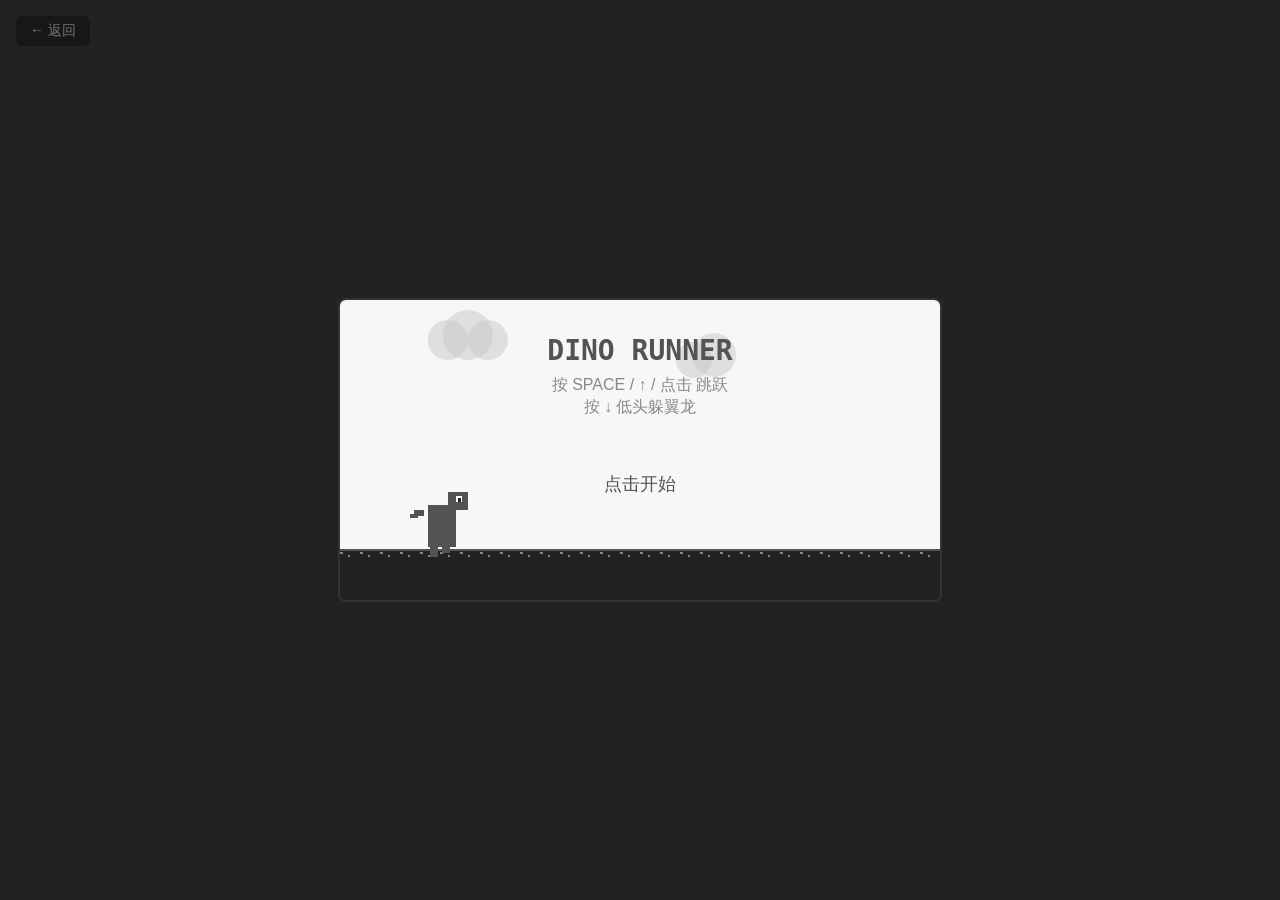
==== games/dino_runner/index.html @ fd7496fd "Add dino runner game with BGM" ====
﻿<!DOCTYPE html>
<html lang="zh-CN">
<head>
<meta charset="UTF-8">
<meta name="viewport" content="width=device-width, initial-scale=1.0, user-scalable=no">
<meta name="apple-mobile-web-app-capable" content="yes">
<title>恐龙快跑 - Dino Runner</title>
<style>
*{margin:0;padding:0;box-sizing:border-box}
body{background:#222;display:flex;justify-content:center;align-items:center;min-height:100vh;font-family:"Microsoft YaHei","Segoe UI",sans-serif;overflow:hidden;touch-action:none}
canvas{display:block;border:2px solid rgba(255,255,255,0.08);border-radius:8px;touch-action:none}
#back-btn{position:fixed;top:16px;left:16px;z-index:10;color:rgba(255,255,255,0.4);text-decoration:none;font-size:14px;padding:6px 14px;border-radius:6px;background:rgba(0,0,0,0.3)}
#back-btn:hover{color:#fff;background:rgba(0,0,0,0.5)}
</style>
</head>
<body>
<a id="back-btn" href="../">← 返回</a>
<canvas id="gc" width="600" height="300"></canvas>
<script>
const W=600,H=300,canvas=document.getElementById("gc"),ctx=canvas.getContext("2d");

// ============ Audio ============
let actx=null;
function initA(){if(!actx){var A=window.AudioContext||window.webkitAudioContext;if(A){actx=new A();if(actx.state==="suspended")actx.resume()}}else if(actx.state==="suspended")actx.resume()}
function tone(f,d,t="square",v=0.12){try{var o=actx.createOscillator(),g=actx.createGain();o.type=t;o.frequency.value=f;g.gain.setValueAtTime(v,actx.currentTime);g.gain.exponentialRampToValueAtTime(0.001,actx.currentTime+d);o.connect(g);g.connect(actx.destination);o.start();o.stop(actx.currentTime+d)}catch(e){}}
function noise(d,v=0.15){try{var sr=actx.sampleRate,l=sr*d,b=actx.createBuffer(1,l,sr),d2=b.getChannelData(0);for(var i=0;i<l;i++)d2[i]=(Math.random()*2-1)*Math.max(0,1-i/l);var s=actx.createBufferSource();s.buffer=b;var g2=actx.createGain();g2.gain.value=v;s.connect(g2);g2.connect(actx.destination);s.start()}catch(e){}}
const SFX={jump:()=>tone(520,0.1,"sine",0.1),die:()=>{tone(300,0.15,"sawtooth",0.15);setTimeout(()=>tone(200,0.25,"sawtooth",0.12),120)},score:()=>tone(880,0.06,"sine",0.06)};

// BGM
let bgmSrc=null,bgmGain=null,bgmPlaying=false;
function startBGM(){
  if(bgmPlaying)return;
  try{
    initA();if(!actx)return;
    let sr=actx.sampleRate,total=sr*16,buf=actx.createBuffer(1,total,sr),d=buf.getChannelData(0);
    for(let i=0;i<total;i++){
      let t=i/sr;
      // Bass line: walking rhythm
      let notes=[82.41,82.41,98.00,98.00,110.00,110.00,98.00,98.00]; // E2,E2,G2,G2,A2,A2,G2,G2
      let ni=Math.floor(t*2)%notes.length;
      let v=Math.sin(2*Math.PI*notes[ni]*t)*0.25;
      // Percussion
      let beat=(t*4)%1;
      if(beat<0.05)v+=Math.sin(2*Math.PI*220*t)*0.08*Math.max(0,1-beat/0.05);
      // Hi-hat
      let hb=(t*8)%1;
      if(hb<0.02)v+=Math.random()*0.06*Math.max(0,1-hb/0.02);
      d[i]=Math.max(-0.6,Math.min(0.6,v));
    }
    let src=actx.createBufferSource();src.loop=true;src.buffer=buf;
    let gn=actx.createGain();gn.gain.value=0.1;
    src.connect(gn);gn.connect(actx.destination);src.start();
    bgmSrc=src;bgmGain=gn;bgmPlaying=true;
  }catch(e){}
}
function stopBGM(){if(bgmSrc){try{bgmSrc.stop()}catch(e){}}bgmPlaying=false}

// ============ Game ============
const GROUND_Y=250;
let state="menu",score=0,highScore=0,gameOverTime=0;
let speed=6,baseSpeed=6,obstacles=[],groundX=0;
let frame=0,night=false,nightTimer=0;

// Dino
const dino={
  x:80,y:GROUND_Y-50,w:44,h:50,
  vy:0,jumping:false,ducking:false,
  grounded:true,legFrame:0,legTimer:0,
  dead:false,blinkTimer:0
};

function reset(){
  score=0;speed=baseSpeed;obstacles=[];groundX=0;frame=0;
  night=false;nightTimer=0;
  dino.y=GROUND_Y-50;dino.vy=0;dino.jumping=false;dino.ducking=false;
  dino.grounded=true;dino.legFrame=0;dino.legTimer=0;dino.dead=false;dino.blinkTimer=0;
  gameOverTime=0;
}

// Load high score
try{var hs=localStorage.getItem("dinoHS");if(hs)highScore=parseInt(hs)}catch(e){}

// Obstacles
function spawnObstacle(){
  let r=Math.random();
  if(score>200&&r<0.2){
    // Pterodactyl
    let y=GROUND_Y-60-Math.random()*40;
    obstacles.push({type:"bird",x:W+20,y:y,w:42,h:30,passed:false,wing:0});
  }else{
    let type=r<0.6?"small":"large";
    let w=type==="small"?20:34,h=type==="small"?36:50;
    obstacles.push({type,type,x:W+20,y:GROUND_Y-h,w,h,passed:false});
  }
}

// Physics
function update(){
  frame++;let t=performance.now();

  if(state==="menu"||state==="over"){nightTimer=0;return}

  // Speed up
  speed=baseSpeed+Math.floor(score/100)*0.5;
  if(speed>16)speed=16;

  // Night cycle (every 500 points)
  night=Math.floor(score/500)%2===1;

  // Ground
  groundX=(groundX-speed)%20;

  // Dino physics
  if(!dino.dead){
    if(dino.jumping){
      dino.vy+=0.6;
      dino.y+=dino.vy;
      if(dino.y>=GROUND_Y-50){
        dino.y=GROUND_Y-50;dino.vy=0;dino.jumping=false;dino.grounded=true;
      }
      dino.ducking=false;
    }
    // Leg animation
    if(dino.grounded&&!dino.dead){
      dino.legTimer+=speed;
      if(dino.legTimer>20){dino.legTimer=0;dino.legFrame=(dino.legFrame+1)%2}
    }
  }

  // Spawn obstacles
  let spawnInt=Math.max(60,120-speed*4);
  if(frame%Math.floor(spawnInt)===0&&!dino.dead)spawnObstacle();
  // Extra spawns at high speed
  if(speed>10&&frame%Math.floor(spawnInt/2)===0&&!dino.dead){
    if(Math.random()<0.3)spawnObstacle();
  }

  // Move obstacles
  for(let i=obstacles.length-1;i>=0;i--){
    let o=obstacles[i];
    o.x-=speed;
    if(o.type==="bird")o.wing=(o.wing+0.1)%(Math.PI*2);
    if(o.x<-60)obstacles.splice(i,1);
  }

  // Score
  if(!dino.dead){
    score+=0.5;
    // Passed obstacle bonus
    for(let o of obstacles){
      if(!o.passed&&o.x+o.w<dino.x){o.passed=true;SFX.score()}
    }
  }

  // Collision
  if(!dino.dead){
    let dw=dino.ducking?50:30,dh=dino.ducking?30:40;
    let dx=dino.x+7,dy=dino.ducking?dino.y+20:dino.y+5;
    for(let o of obstacles){
      let ox=o.x+3,oy=o.y+3,ow=o.w-6,oh=o.h-6;
      if(dx<ox+ow&&dx+dw>ox&&dy<oy+oh&&dy+dh>oy){
        dino.dead=true;dino.blinkTimer=t;
        gameOverTime=t;stopBGM();SFX.die();
        let s=Math.floor(score);
        if(s>highScore){highScore=s;try{localStorage.setItem("dinoHS",String(highScore))}catch(e){}}
        state="over";
        break;
      }
    }
  }
}

// ============ Drawing ============
function drawDino(){
  let x=dino.x,y=dino.y;
  ctx.save();

  if(dino.dead&&Math.floor(frame/6)%2===0){ctx.globalAlpha=0.5}

  let h=dino.ducking?30:50;
  let w=dino.ducking?50:44;

  // Body
  ctx.fillStyle=night?"#666":"#535353";
  ctx.fillRect(x+8,y+5,w-16,h-8);

  // Head
  ctx.fillRect(x+w-16,y-8,20,18);
  // Eye
  ctx.fillStyle="#fff";
  ctx.fillRect(x+w-8,y-4,6,6);
  ctx.fillStyle=night?"#ccc":"#222";
  ctx.fillRect(x+w-6,y-2,3,4);
  // Mouth
  if(dino.dead){ctx.fillStyle="#fff";ctx.fillRect(x+w-4,y+4,3,2)}

  // Legs
  if(dino.ducking){
    ctx.fillStyle=night?"#888":"#535353";
    ctx.fillRect(x+8,y+28,30,6);
    ctx.fillRect(x+12,y+28,6,8);
    ctx.fillRect(x+30,y+28,6,8);
  }else if(dino.grounded){
    ctx.fillStyle=night?"#888":"#535353";
    if(dino.legFrame===0){
      ctx.fillRect(x+10,y+h-5,8,12);
      ctx.fillRect(x+22,y+h-5,8,8);
    }else{
      ctx.fillRect(x+10,y+h-5,8,8);
      ctx.fillRect(x+22,y+h-5,8,12);
    }
  }else{
    // Jumping - legs tucked
    ctx.fillStyle=night?"#888":"#535353";
    ctx.fillRect(x+12,y+h-5,6,10);
    ctx.fillRect(x+24,y+h-5,6,10);
  }

  // Tail
  ctx.fillStyle=night?"#666":"#535353";
  ctx.fillRect(x-6,y+10,10,6);
  ctx.fillRect(x-10,y+14,8,4);

  ctx.restore();
}

function drawCactus(o){
  let x=o.x,y=o.y;
  ctx.fillStyle=night?"#555":"#535353";
  if(o.type==="small"){
    ctx.fillRect(x+6,y,8,36);
    ctx.fillRect(x,y+8,6,6);
    ctx.fillRect(x+16,y+4,6,8);
  }else if(o.type==="large"){
    ctx.fillRect(x+10,y,12,50);
    ctx.fillRect(x,y+10,10,8);
    ctx.fillRect(x+24,y+14,10,6);
    ctx.fillRect(x+6,y+28,8,6);
    ctx.fillRect(x+20,y+32,8,6);
  }
}

function drawBird(o){
  let x=o.x,y=o.y,wf=Math.sin(o.wing)*0.5+0.5;
  ctx.fillStyle=night?"#555":"#535353";
  // Body
  ctx.fillRect(x+10,y+8,22,14);
  // Wings
  ctx.beginPath();
  ctx.moveTo(x+14,y+10);ctx.lineTo(x+4,y+4-wf*8);ctx.lineTo(x+14,y+12);ctx.fill();
  ctx.beginPath();
  ctx.moveTo(x+18,y+12);ctx.lineTo(x+34,y+4-wf*8);ctx.lineTo(x+26,y+14);ctx.fill();
  // Beak
  ctx.fillStyle="#e80";
  ctx.fillRect(x+28,y+12,8,4);
}

function drawGround(){
  ctx.strokeStyle=night?"#555":"#535353";
  ctx.lineWidth=2;
  ctx.beginPath();ctx.moveTo(0,GROUND_Y);ctx.lineTo(W,GROUND_Y);ctx.stroke();
  // Texture
  for(let i=0;i<W;i+=20){
    let gx=((i+groundX)%W+W)%W;
    if(gx<W){
      ctx.fillStyle=night?"#444":"#888";
      ctx.fillRect(gx,GROUND_Y+2,3,2);
      ctx.fillRect(gx+8,GROUND_Y+5,2,2);
    }
  }
}

function drawBg(){
  if(night){
    ctx.fillStyle="#1a1a2e";ctx.fillRect(0,0,W,GROUND_Y);
    // Stars
    for(let i=0;i<20;i++){
      let sx=(i*137+frame*0.02)%W;
      let sy=10+(i*47)%120;
      ctx.fillStyle=`rgba(255,255,255,${0.3+Math.sin(i+frame*0.02)*0.2})`;
      ctx.fillRect(sx,sy,2,2);
    }
    // Moon
    ctx.fillStyle="#ddd";ctx.beginPath();ctx.arc(W-60,40,20,0,Math.PI*2);ctx.fill();
    ctx.fillStyle="#1a1a2e";ctx.beginPath();ctx.arc(W-50,35,17,0,Math.PI*2);ctx.fill();
  }else{
    ctx.fillStyle="#f7f7f7";ctx.fillRect(0,0,W,GROUND_Y);
    // Cloud
    ctx.fillStyle="rgba(200,200,200,0.5)";
    ctx.beginPath();ctx.arc(100+frame*0.1%300,40,20,0,Math.PI*2);ctx.fill();
    ctx.beginPath();ctx.arc(120+frame*0.1%300,35,25,0,Math.PI*2);ctx.fill();
    ctx.beginPath();ctx.arc(140+frame*0.1%300,40,20,0,Math.PI*2);ctx.fill();
    ctx.beginPath();ctx.arc(350+frame*0.05%400,60,18,0,Math.PI*2);ctx.fill();
    ctx.beginPath();ctx.arc(370+frame*0.05%400,55,22,0,Math.PI*2);ctx.fill();
  }
}

function draw(){
  ctx.clearRect(0,0,W,H);

  if(state==="menu"){
    drawBg();drawGround();
    // Dino standing
    dino.legFrame=0;drawDino();
    ctx.fillStyle="#535353";ctx.font="bold 28px monospace";ctx.textAlign="center";
    ctx.fillText("DINO RUNNER",W/2,60);
    ctx.fillStyle="#888";ctx.font="16px sans-serif";ctx.textAlign="center";
    ctx.fillText("按 SPACE / ↑ / 点击 跳跃",W/2,90);
    ctx.fillText("按 ↓ 低头躲翼龙",W/2,112);
    if(highScore>0){ctx.fillStyle="#999";ctx.font="14px sans-serif";ctx.fillText("最高分: "+highScore,W/2,145)}
    if(Math.floor(frame/30)%2===0){ctx.fillStyle="#535353";ctx.font="18px sans-serif";ctx.fillText("点击开始",W/2,190)}
    return;
  }

  drawBg();
  for(let o of obstacles){
    if(o.type==="bird")drawBird(o);else drawCactus(o);
  }
  drawGround();
  if(!dino.dead||state==="over")drawDino();

  // Score
  ctx.fillStyle=night?"#ddd":"#535353";
  ctx.font="bold 18px monospace";ctx.textAlign="right";
  let s=Math.floor(score);
  ctx.fillText(String(s).padStart(5,"0"),W-20,30);
  if(highScore>0){
    ctx.font="12px monospace";ctx.fillText("HI "+String(highScore).padStart(5,"0"),W-20,15);
  }

  // Speed indicator
  ctx.fillStyle=night?"#666":"#aaa";ctx.font="12px sans-serif";ctx.textAlign="left";
  ctx.fillText("速度: "+Math.floor(speed),10,15);

  // Game over
  if(state==="over"&&frame>10){
    ctx.fillStyle="rgba(255,255,255,0.7)";ctx.font="bold 36px monospace";ctx.textAlign="center";
    ctx.fillText("GAME OVER",W/2,130);
    if(score>=highScore&&score>0){
      ctx.fillStyle="#e80";ctx.font="18px sans-serif";ctx.fillText("新纪录!",W/2,160);
    }
    if(frame>40&&Math.floor(frame/30)%2===0){
      ctx.fillStyle="#888";ctx.font="16px sans-serif";ctx.fillText("点击重新开始",W/2,200);
    }
  }
}

// ============ Input ============
function handleAction(e){
  initA();
  if(state==="menu"){reset();state="playing";frame=0;startBGM();return}
  if(state==="over"&&frame-gameOverTime>20){
    reset();state="playing";frame=0;startBGM();return
  }
  if(state==="playing"&&!dino.dead&&dino.grounded){
    dino.jumping=true;dino.grounded=false;dino.vy=-12;SFX.jump();
  }
}

function handleDuck(down){
  if(state==="playing"&&!dino.dead){
    if(down&&dino.grounded){dino.ducking=true}
    else if(!down){dino.ducking=false}
  }
}

document.addEventListener("keydown",e=>{
  initA();
  if(e.code==="Space"||e.code==="ArrowUp"){e.preventDefault();handleAction(e)}
  if(e.code==="ArrowDown"){e.preventDefault();handleDuck(true)}
  if(e.code==="KeyR"&&state==="over"){reset();state="playing";frame=0;startBGM()}
});
document.addEventListener("keyup",e=>{
  if(e.code==="ArrowDown")handleDuck(false);
});

canvas.addEventListener("click",handleAction);
canvas.addEventListener("touchstart",e=>{e.preventDefault();handleAction(e);initA()},{passive:false});

// ============ Loop ============
reset();
function loop(){update();draw();requestAnimationFrame(loop)}
loop();
console.log("Dino Runner started!");
</script>
</body>
</html>
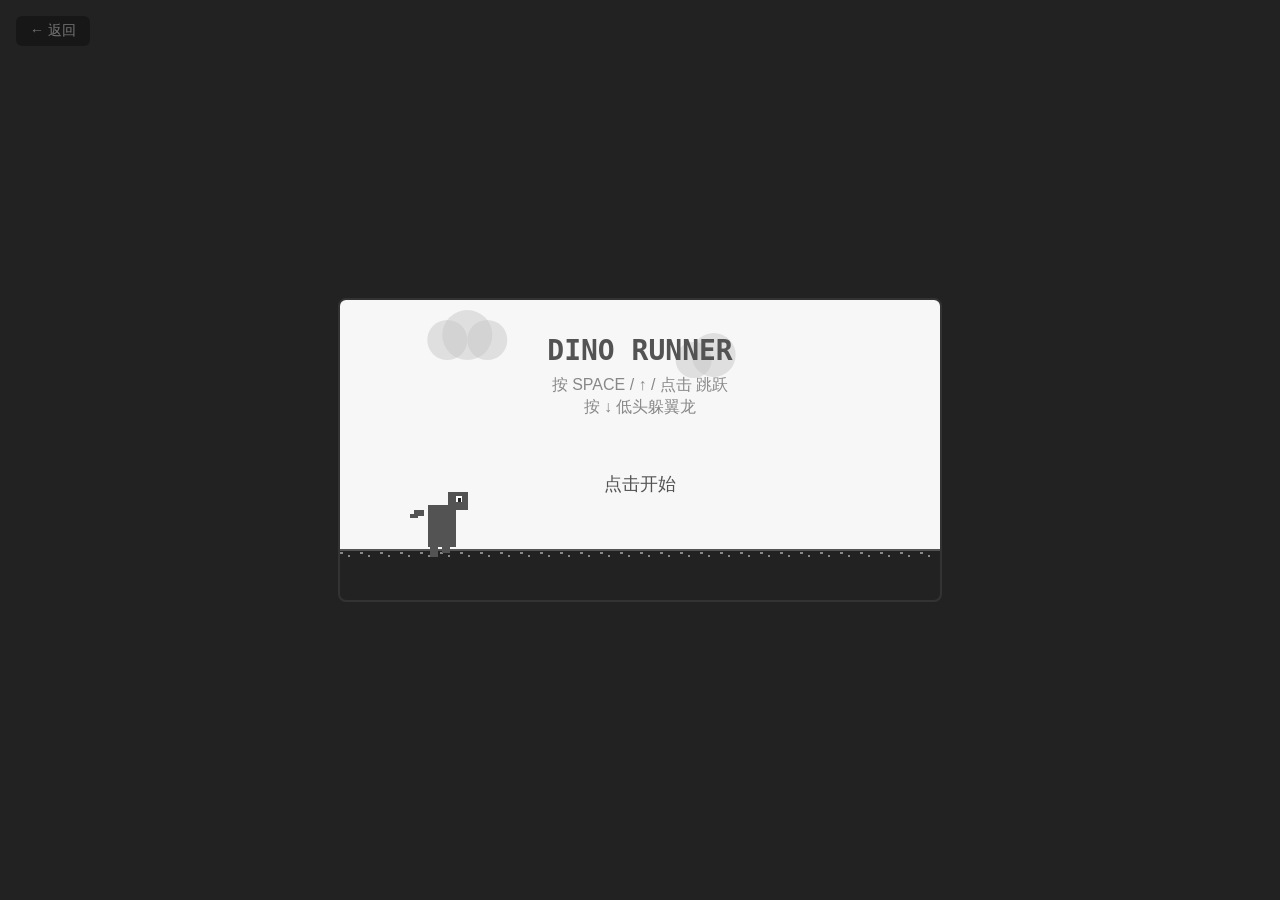
==== commit ca7f3c2b: "Mobile responsive: virtual controls, auto-fire, responsive layout" ====
--- a/games/dino_runner/index.html
+++ b/games/dino_runner/index.html
@@ -11,11 +11,24 @@
 canvas{display:block;border:2px solid rgba(255,255,255,0.08);border-radius:8px;touch-action:none}
 #back-btn{position:fixed;top:16px;left:16px;z-index:10;color:rgba(255,255,255,0.4);text-decoration:none;font-size:14px;padding:6px 14px;border-radius:6px;background:rgba(0,0,0,0.3)}
 #back-btn:hover{color:#fff;background:rgba(0,0,0,0.5)}
+@media (max-width:620px){canvas{width:100vw;height:auto;border-radius:0;border:none}#game-wrap{width:100vw}}
+/* Virtual buttons */
+.vbtn{position:absolute;z-index:5;opacity:0.35;border-radius:50%;background:rgba(255,255,255,0.15);border:2px solid rgba(255,255,255,0.2);touch-action:none;-webkit-tap-highlight-color:transparent}
+.vbtn:active{opacity:0.6;background:rgba(255,255,255,0.25)}
+#btn-jump{right:20px;bottom:30px;width:90px;height:90px}
+#btn-jump::after{content:"\u8df3";position:absolute;top:50%;left:50%;transform:translate(-50%,-50%);color:#fff;font-size:20px;font-weight:bold;font-family:"Microsoft YaHei",sans-serif}
+#btn-duck{left:20px;bottom:30px;width:80px;height:80px}
+#btn-duck::after{content:"\u4f4e\u5934";position:absolute;top:50%;left:50%;transform:translate(-50%,-50%);color:#fff;font-size:16px;font-weight:bold;font-family:"Microsoft YaHei",sans-serif}
+@media(min-width:621px){.vbtn{display:none}}
 </style>
 </head>
 <body>
 <a id="back-btn" href="../">← 返回</a>
+<div id="game-wrap" style="position:relative;display:inline-block;max-width:100vw">
 <canvas id="gc" width="600" height="300"></canvas>
+<div id="btn-jump" class="vbtn"></div>
+<div id="btn-duck" class="vbtn"></div>
+</div>
 <script>
 const W=600,H=300,canvas=document.getElementById("gc"),ctx=canvas.getContext("2d");
 
@@ -382,6 +395,27 @@
 function loop(){update();draw();requestAnimationFrame(loop)}
 loop();
 console.log("Dino Runner started!");
+// Virtual button handlers
+document.getElementById("btn-jump").addEventListener("touchstart",function(e){e.preventDefault();handleAction(e);initA()},{passive:false});
+document.getElementById("btn-jump").addEventListener("mousedown",function(e){e.preventDefault();handleAction(e);initA()});
+document.getElementById("btn-duck").addEventListener("touchstart",function(e){e.preventDefault();handleDuck(true);},{passive:false});
+document.getElementById("btn-duck").addEventListener("touchend",function(e){e.preventDefault();handleDuck(false);},{passive:false});
+document.getElementById("btn-duck").addEventListener("touchcancel",function(e){handleDuck(false);});
+document.getElementById("btn-duck").addEventListener("mousedown",function(e){e.preventDefault();handleDuck(true);});
+document.getElementById("btn-duck").addEventListener("mouseup",function(e){handleDuck(false);});
+
+// Responsive canvas scaling
+function resizeCanvas(){
+  var c=document.getElementById("gc"),wrap=document.getElementById("game-wrap");
+  if(window.innerWidth<620){
+    var scale=window.innerWidth/600;
+    c.style.width="100vw";c.style.height=(300*scale)+"px";
+  }else{
+    c.style.width="";c.style.height="";
+  }
+}
+window.addEventListener("resize",resizeCanvas);
+resizeCanvas();
 </script>
 </body>
 </html>
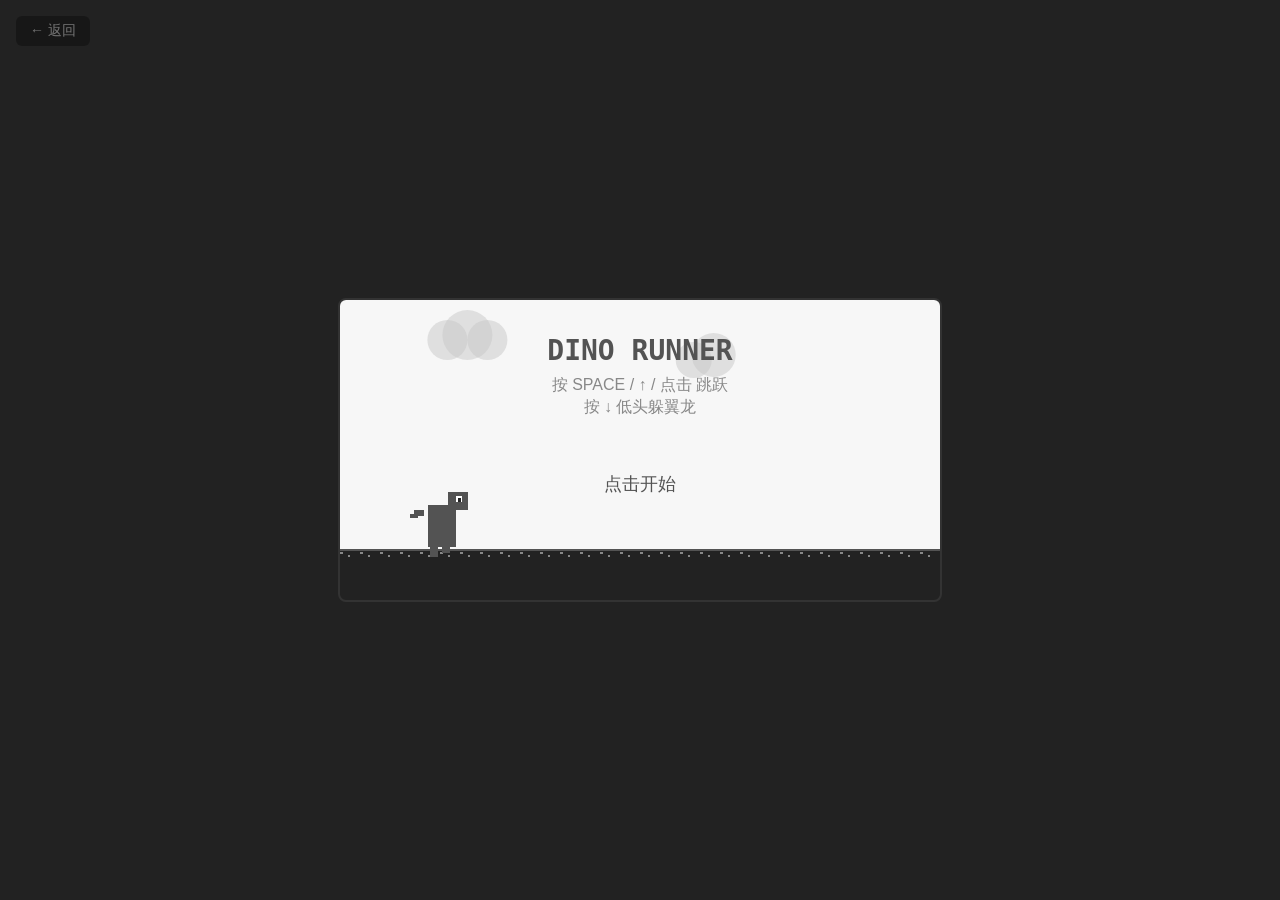
==== commit 649b94d8: "Add meteorites + Undertale elements (Soul, bones, LV/EXP)" ====
--- a/games/dino_runner/index.html
+++ b/games/dino_runner/index.html
@@ -70,7 +70,7 @@
 
 // ============ Game ============
 const GROUND_Y=250;
-let state="menu",score=0,highScore=0,gameOverTime=0;
+let state="menu",score=0,highScore=0,gameOverTime=0,soulActive=0;
 let speed=6,baseSpeed=6,obstacles=[],groundX=0;
 let frame=0,night=false,nightTimer=0;
 
@@ -100,10 +100,17 @@
     // Pterodactyl
     let y=GROUND_Y-60-Math.random()*40;
     obstacles.push({type:"bird",x:W+20,y:y,w:42,h:30,passed:false,wing:0});
+  }else if(score>300&&r<0.35){
+    // Meteor from sky
+    obstacles.push({type:"meteor",x:30+Math.random()*(W-80),y:-40,w:30,h:30,vy:3+speed*0.3,vx:-2-Math.random()*3,passed:false});
+  }else if(score>150&&r<0.5){
+    // UT Bone (ground)
+    let h=20+Math.random()*30;
+    obstacles.push({type:"bone",x:W+20,y:GROUND_Y-h,w:16,h:h,ang:Math.random()*0.4-0.2,passed:false});
   }else{
     let type=r<0.6?"small":"large";
     let w=type==="small"?20:34,h=type==="small"?36:50;
-    obstacles.push({type,type,x:W+20,y:GROUND_Y-h,w,h,passed:false});
+    obstacles.push({type:type,x:W+20,y:GROUND_Y-h,w:type==="small"?30:44,h:type==="small"?36:50,passed:false});
   }
 }
 
@@ -143,6 +150,10 @@
   // Spawn obstacles
   let spawnInt=Math.max(60,120-speed*4);
   if(frame%Math.floor(spawnInt)===0&&!dino.dead)spawnObstacle();
+  // UT Soul spawn (collectible)
+  if(frame%120===0&&!dino.dead&&score>100&&Math.random()<0.3){
+    obstacles.push({type:"soul",x:W+10,y:GROUND_Y-80,w:24,h:24,passed:false});
+  }
   // Extra spawns at high speed
   if(speed>10&&frame%Math.floor(spawnInt/2)===0&&!dino.dead){
     if(Math.random()<0.3)spawnObstacle();
@@ -151,9 +162,14 @@
   // Move obstacles
   for(let i=obstacles.length-1;i>=0;i--){
     let o=obstacles[i];
-    o.x-=speed;
-    if(o.type==="bird")o.wing=(o.wing+0.1)%(Math.PI*2);
-    if(o.x<-60)obstacles.splice(i,1);
+    if(o.type==="meteor"){
+      o.x+=o.vx; o.y+=o.vy;
+      if(o.y>GROUND_Y+20||o.x<-60||o.x>W+60)obstacles.splice(i,1);
+    }else{
+      o.x-=speed;
+      if(o.type==="bird")o.wing=(o.wing+0.1)%(Math.PI*2);
+      if(o.x<-60)obstacles.splice(i,1);
+    }
   }
 
   // Score
@@ -170,10 +186,19 @@
     let dw=dino.ducking?50:30,dh=dino.ducking?30:40;
     let dx=dino.x+7,dy=dino.ducking?dino.y+20:dino.y+5;
     for(let o of obstacles){
-      let ox=o.x+3,oy=o.y+3,ow=o.w-6,oh=o.h-6;
-      if(dx<ox+ow&&dx+dw>ox&&dy<oy+oh&&dy+dh>oy){
+      let ox,oy,ow,oh;
+      if(o.type==="meteor"){ox=o.x+5;oy=o.y+5;ow=o.w-10;oh=o.h-10;}
+      else if(o.type==="bone"){ox=o.x+2;oy=o.y+3;ow=o.w-4;oh=o.h-6;}
+      else{ox=o.x+3;oy=o.y+3;ow=o.w-6;oh=o.h-6;}
+      if(o.type==="soul"&&dx<ox+ow&&dx+dw>ox&&dy<oy+oh&&dy+dh>oy){
+        soulActive=performance.now();SFX.powerup();
+        obstacles.splice(i,1);continue;
+      }
+      if(dx<ox+ow&&dx+dw>ox&&dy<oy+oh&&dy+dh>oy&&o.type!=="soul"){
+        // Soul invincibility
+        if(soulActive>0&&performance.now()-soulActive<3000)continue;
         dino.dead=true;dino.blinkTimer=t;
-        gameOverTime=t;stopBGM();SFX.die();
+        gameOverTime=t;soulActive=0;stopBGM();SFX.die();
         let s=Math.floor(score);
         if(s>highScore){highScore=s;try{localStorage.setItem("dinoHS",String(highScore))}catch(e){}}
         state="over";
@@ -237,6 +262,31 @@
   ctx.restore();
 }
 
+function drawSoul(o){
+  let x=o.x,y=o.y,pulse=1+Math.sin(frame*0.08)*0.1;
+  ctx.save();ctx.translate(x+12,y+12);ctx.scale(pulse,pulse);
+  // UT Heart (soul)
+  ctx.fillStyle="#ff3b3b";
+  ctx.beginPath();
+  ctx.moveTo(0,-6);ctx.bezierCurveTo(-14,-14,-14,6,0,12);
+  ctx.bezierCurveTo(14,6,14,-14,0,-6);
+  ctx.fill();
+  ctx.strokeStyle="#fff";ctx.lineWidth=1.5;ctx.stroke();
+  // Glow
+  ctx.shadowColor="#ff3b3b";ctx.shadowBlur=15;
+  ctx.fillStyle="rgba(255,59,59,0.3)";ctx.beginPath();ctx.arc(0,0,16,0,Math.PI*2);ctx.fill();
+  ctx.restore();
+}
+
+function drawUTText(text,x,y,size,color){
+  ctx.save();
+  ctx.font="bold "+size+"px monospace";ctx.textAlign="center";
+  ctx.strokeStyle="#000";ctx.lineWidth=3;
+  ctx.strokeText(text,x,y);
+  ctx.fillStyle=color;ctx.fillText(text,x,y);
+  ctx.restore();
+}
+
 function drawCactus(o){
   let x=o.x,y=o.y;
   ctx.fillStyle=night?"#555":"#535353";
@@ -268,6 +318,88 @@
   ctx.fillRect(x+28,y+12,8,4);
 }
 
+function drawMeteor(o){
+  let x=o.x,y=o.y;
+  ctx.save();
+  // Fire glow
+  let grd=ctx.createRadialGradient(x+15,y+15,2,x+15,y+15,25);
+  grd.addColorStop(0,"#ff0");grd.addColorStop(0.3,"#f80");grd.addColorStop(0.7,"#a40");grd.addColorStop(1,"rgba(100,40,0,0)");
+  ctx.fillStyle=grd;ctx.beginPath();ctx.arc(x+15,y+15,25,0,Math.PI*2);ctx.fill();
+  // Rock body
+  ctx.fillStyle="#844";ctx.beginPath();ctx.arc(x+15,y+15,14,0,Math.PI*2);ctx.fill();
+  ctx.fillStyle="#633";ctx.beginPath();ctx.arc(x+10,y+10,6,0,Math.PI*2);ctx.fill();
+  ctx.fillStyle="#522";ctx.beginPath();ctx.arc(x+18,y+18,5,0,Math.PI*2);ctx.fill();
+  // Fire tail
+  ctx.fillStyle="rgba(255,200,50,0.6)";
+  ctx.beginPath();ctx.moveTo(x+5,y+20);ctx.lineTo(x-10,y+30);ctx.lineTo(x+10,y+28);ctx.closePath();ctx.fill();
+  ctx.restore();
+}
+
+function drawSoul(o){
+  let x=o.x,y=o.y,pulse=1+Math.sin(frame*0.08)*0.1;
+  ctx.save();ctx.translate(x+12,y+12);ctx.scale(pulse,pulse);
+  // UT Heart (soul)
+  ctx.fillStyle="#ff3b3b";
+  ctx.beginPath();
+  ctx.moveTo(0,-6);ctx.bezierCurveTo(-14,-14,-14,6,0,12);
+  ctx.bezierCurveTo(14,6,14,-14,0,-6);
+  ctx.fill();
+  ctx.strokeStyle="#fff";ctx.lineWidth=1.5;ctx.stroke();
+  // Glow
+  ctx.shadowColor="#ff3b3b";ctx.shadowBlur=15;
+  ctx.fillStyle="rgba(255,59,59,0.3)";ctx.beginPath();ctx.arc(0,0,16,0,Math.PI*2);ctx.fill();
+  ctx.restore();
+}
+
+function drawUTText(text,x,y,size,color){
+  ctx.save();
+  ctx.font="bold "+size+"px monospace";ctx.textAlign="center";
+  ctx.strokeStyle="#000";ctx.lineWidth=3;
+  ctx.strokeText(text,x,y);
+  ctx.fillStyle=color;ctx.fillText(text,x,y);
+  ctx.restore();
+}
+
+function drawBone(o){
+  let x=o.x,y=o.y;ctx.save();
+  ctx.translate(x+8,y+o.h/2);ctx.rotate(o.ang||0);
+  ctx.fillStyle=night?"#888":"#ddd";
+  ctx.strokeStyle=night?"#666":"#999";ctx.lineWidth=2;
+  // Bone shaft
+  ctx.fillRect(-4,-o.h/2,8,o.h);
+  // Bone ends
+  ctx.beginPath();ctx.arc(-4,-o.h/2+4,6,0,Math.PI*2);ctx.fill();ctx.stroke();
+  ctx.beginPath();ctx.arc(-4,o.h/2-4,6,0,Math.PI*2);ctx.fill();ctx.stroke();
+  ctx.beginPath();ctx.arc(4,-o.h/2+4,6,0,Math.PI*2);ctx.fill();ctx.stroke();
+  ctx.beginPath();ctx.arc(4,o.h/2-4,6,0,Math.PI*2);ctx.fill();ctx.stroke();
+  ctx.restore();
+}
+
+function drawSoul(o){
+  let x=o.x,y=o.y,pulse=1+Math.sin(frame*0.08)*0.1;
+  ctx.save();ctx.translate(x+12,y+12);ctx.scale(pulse,pulse);
+  // UT Heart (soul)
+  ctx.fillStyle="#ff3b3b";
+  ctx.beginPath();
+  ctx.moveTo(0,-6);ctx.bezierCurveTo(-14,-14,-14,6,0,12);
+  ctx.bezierCurveTo(14,6,14,-14,0,-6);
+  ctx.fill();
+  ctx.strokeStyle="#fff";ctx.lineWidth=1.5;ctx.stroke();
+  // Glow
+  ctx.shadowColor="#ff3b3b";ctx.shadowBlur=15;
+  ctx.fillStyle="rgba(255,59,59,0.3)";ctx.beginPath();ctx.arc(0,0,16,0,Math.PI*2);ctx.fill();
+  ctx.restore();
+}
+
+function drawUTText(text,x,y,size,color){
+  ctx.save();
+  ctx.font="bold "+size+"px monospace";ctx.textAlign="center";
+  ctx.strokeStyle="#000";ctx.lineWidth=3;
+  ctx.strokeText(text,x,y);
+  ctx.fillStyle=color;ctx.fillText(text,x,y);
+  ctx.restore();
+}
+
 function drawGround(){
   ctx.strokeStyle=night?"#555":"#535353";
   ctx.lineWidth=2;
@@ -327,7 +459,11 @@
 
   drawBg();
   for(let o of obstacles){
-    if(o.type==="bird")drawBird(o);else drawCactus(o);
+    if(o.type==="bird")drawBird(o);
+    else if(o.type==="meteor")drawMeteor(o);
+    else if(o.type==="bone")drawBone(o);
+    else if(o.type==="soul")drawSoul(o);
+    else drawCactus(o);
   }
   drawGround();
   if(!dino.dead||state==="over")drawDino();
